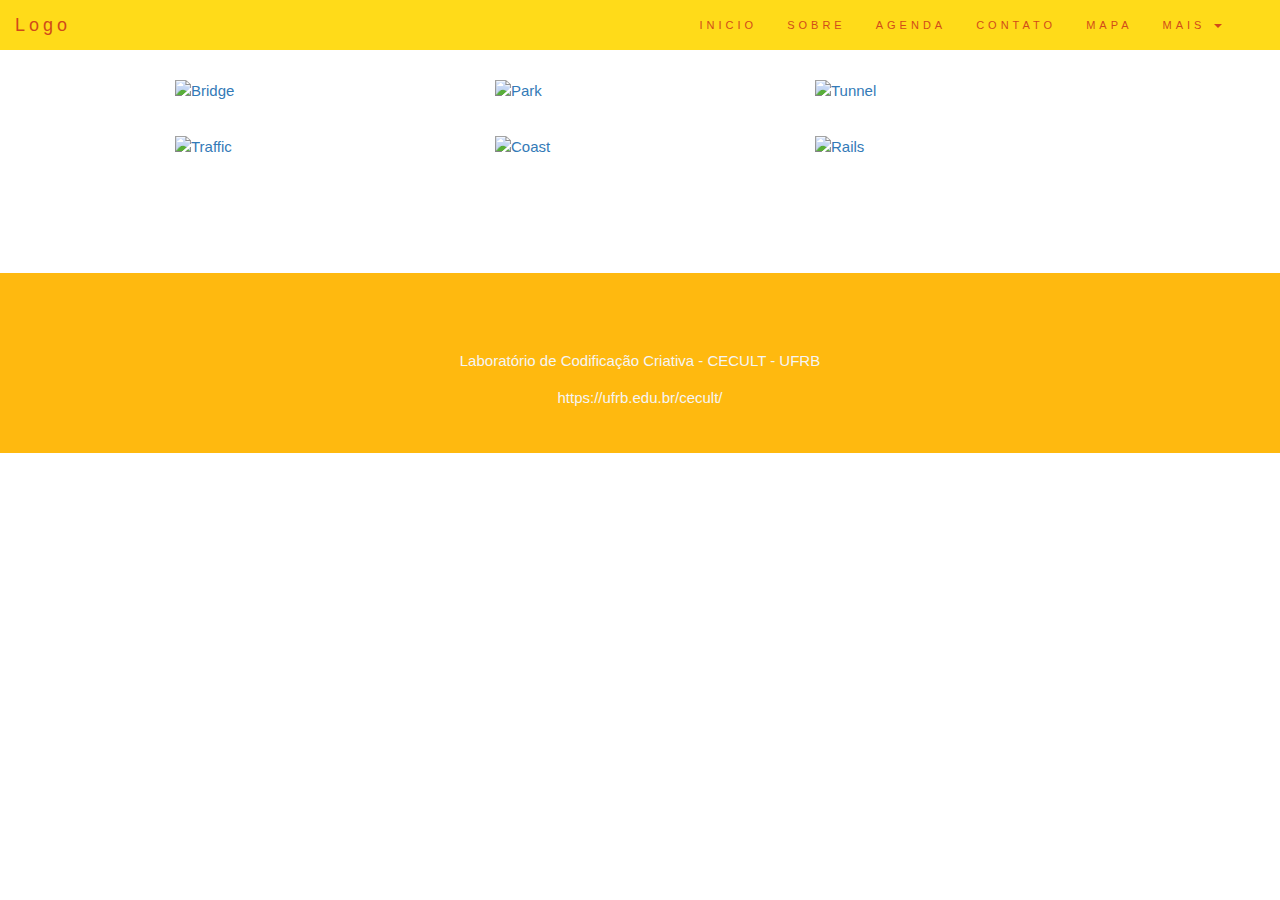
==== mulheres_do_eng_ponte/fotos.htm @ 53c8b8bc "add sessao video e fotos" ====
<html>

<head>
  <meta charset="utf-8">
  <meta name="viewport" content="width=device-width, initial-scale=1">
  <link rel="stylesheet" href="files/bootstrap.css">
  <link href="files/css_002.css" rel="stylesheet" type="text/css">
  <link href="files/css.css" rel="stylesheet" type="text/css">
  <link rel="stylesheet" href="files/style.css">
  <!--
    <link rel="stylesheet" href="files/bootstrap.min.css">
  -->
  <link rel="stylesheet" href="files/baguetteBox.min.css">
  <script src="files/baguetteBox.min.js"></script>
  <script src="files/jquery.js"></script>
  <script src="files/bootstrap.js"></script>

  <title>Mulheres do Engenho da Ponte</title>
</head>

<body id="myFotos" data-spy="scroll" data-target=".navbar" data-offset="50">

  <nav class="navbar navbar-default navbar-fixed-top">
    <div class="container-fluid">
      <div class="navbar-header">
        <button type="button" class="navbar-toggle" data-toggle="collapse" data-target="#myNavbar">
          <span class="icon-bar"></span>
          <span class="icon-bar"></span>
          <span class="icon-bar"></span>
        </button>
        <a class="navbar-brand" href="index.htm">Logo</a>
      </div>
      <div class="collapse navbar-collapse" id="myNavbar">
        <ul class="nav navbar-nav navbar-right">
          <li class=""><a href="index.htm#myPage">INICIO</a></li>
          <li class=""><a href="index.htm#sobre_ini">SOBRE</a></li>
          <li class=""><a href="index.htm#tour">AGENDA</a></li>
          <li class=""><a href="index.htm#contact">CONTATO</a></li>
          <li class=""><a href="index.htm#mapa">MAPA</a></li>
          <li class="dropdown">
            <a class="dropdown-toggle" data-toggle="dropdown" href="#" aria-expanded="false">MAIS
            <span class="caret"></span></a>
            <ul class="dropdown-menu">
              <li class="active"><a href="#">Fotos</a></li>
              <li><a href="videos.htm">Videos</a></li>
              <li><a href="#">Parcerias</a></li>
            </ul>
          </li>
          <li><a href="#"><span class="glyphicon glyphicon-search"></span></a></li>
        </ul>
      </div>
    </div>
  </nav>

  <div class="container">

    <div class="tz-gallery">

      <div class="row">

        <div class="col-sm-6 col-md-4">
          <a class="thumbnail" href="https://raw.githubusercontent.com/LeshikJanz/libraries/master/Related%20images/Bootstrap%20example/bridge.jpg">
            <img src="https://raw.githubusercontent.com/LeshikJanz/libraries/master/Related%20images/Bootstrap%20example/bridge.jpg" alt="Bridge">
          </a>
        </div>
        <div class="col-sm-6 col-md-4">
          <a class="thumbnail" href="https://raw.githubusercontent.com/LeshikJanz/libraries/master/Related%20images/Bootstrap%20example/park.jpg">
            <img src="https://raw.githubusercontent.com/LeshikJanz/libraries/master/Related%20images/Bootstrap%20example/park.jpg" alt="Park">
          </a>
        </div>
        <div class="col-sm-6 col-md-4">
          <a class="thumbnail" href="https://raw.githubusercontent.com/LeshikJanz/libraries/master/Related%20images/Bootstrap%20example/tunnel.jpg">
            <img src="https://raw.githubusercontent.com/LeshikJanz/libraries/master/Related%20images/Bootstrap%20example/tunnel.jpg" alt="Tunnel">
          </a>
        </div>
        <div class="col-sm-6 col-md-4">
          <a class="thumbnail" href="https://raw.githubusercontent.com/LeshikJanz/libraries/master/Related%20images/Bootstrap%20example/traffic.jpg">
            <img src="https://raw.githubusercontent.com/LeshikJanz/libraries/master/Related%20images/Bootstrap%20example/traffic.jpg" alt="Traffic">
          </a>
        </div>
        <div class="col-sm-6 col-md-4">
          <a class="thumbnail" href="https://raw.githubusercontent.com/LeshikJanz/libraries/master/Related%20images/Bootstrap%20example/rails.jpg">
            <img src="https://raw.githubusercontent.com/LeshikJanz/libraries/master/Related%20images/Bootstrap%20example/rails.jpg" alt="Coast">
          </a>
        </div>
        <div class="col-sm-6 col-md-4">
          <a class="thumbnail" href="https://raw.githubusercontent.com/LeshikJanz/libraries/master/Related%20images/Bootstrap%20example/coast.jpg">
            <img src="https://raw.githubusercontent.com/LeshikJanz/libraries/master/Related%20images/Bootstrap%20example/coast.jpg" alt="Rails">
          </a>
        </div>

      </div>

    </div>

  </div>
  <script>
    baguetteBox.run('.tz-gallery');
  </script>
  <!-- Footer -->
  <footer class="text-center">
    <a class="arrow-up" href="#myMedia" data-toggle="tooltip" title="" data-original-title="Home">
      <span class="glyphicon glyphicon-arrow-up"></span>
    </a><br><br>
    <p>Laboratório de Codificação Criativa - CECULT - UFRB</p>
    <p><a href="https://ufrb.edu.br/cecult/" data-toggle="tooltip" title="" data-original-title="Visite CECULT/UFRB">https://ufrb.edu.br/cecult/</a></p>
  </footer>

  <script>
  $(document).ready(function(){
    // Initialize Tooltip
    $('[data-toggle="tooltip"]').tooltip();

    // Add smooth scrolling to all links in navbar + footer link
    $(".navbar .prevent, footer a[href='#myPage']").on('click', function(event) {

      // Prevent default anchor click behavior
      event.preventDefault();

      // Store hash
      var hash = this.hash;

      // Using jQuery's animate() method to add smooth page scroll
      // The optional number (900) specifies the number of milliseconds it takes to scroll to the specified area
      $('html, body').animate({
        scrollTop: $(hash).offset().top
      }, 900, function(){

        // Add hash (#) to URL when done scrolling (default click behavior)
        window.location.hash = hash;
      });
    });
  })
  </script>

</body>

</html>
---- mulheres_do_eng_ponte/files/css_002.css ----
/* latin-ext */
@font-face {
  font-family: 'Lato';
  font-style: normal;
  font-weight: 400;
  src: local('Lato Regular'), local('Lato-Regular'), url(https://fonts.gstatic.com/s/lato/v16/S6uyw4BMUTPHjxAwXjeu.woff2) format('woff2');
  unicode-range: U+0100-024F, U+0259, U+1E00-1EFF, U+2020, U+20A0-20AB, U+20AD-20CF, U+2113, U+2C60-2C7F, U+A720-A7FF;
}
/* latin */
@font-face {
  font-family: 'Lato';
  font-style: normal;
  font-weight: 400;
  src: local('Lato Regular'), local('Lato-Regular'), url(https://fonts.gstatic.com/s/lato/v16/S6uyw4BMUTPHjx4wXg.woff2) format('woff2');
  unicode-range: U+0000-00FF, U+0131, U+0152-0153, U+02BB-02BC, U+02C6, U+02DA, U+02DC, U+2000-206F, U+2074, U+20AC, U+2122, U+2191, U+2193, U+2212, U+2215, U+FEFF, U+FFFD;
}
---- mulheres_do_eng_ponte/files/css.css ----
/* cyrillic-ext */
@font-face {
  font-family: 'Montserrat';
  font-style: normal;
  font-weight: 400;
  src: local('Montserrat Regular'), local('Montserrat-Regular'), url(https://fonts.gstatic.com/s/montserrat/v14/JTUSjIg1_i6t8kCHKm459WRhyzbi.woff2) format('woff2');
  unicode-range: U+0460-052F, U+1C80-1C88, U+20B4, U+2DE0-2DFF, U+A640-A69F, U+FE2E-FE2F;
}
/* cyrillic */
@font-face {
  font-family: 'Montserrat';
  font-style: normal;
  font-weight: 400;
  src: local('Montserrat Regular'), local('Montserrat-Regular'), url(https://fonts.gstatic.com/s/montserrat/v14/JTUSjIg1_i6t8kCHKm459W1hyzbi.woff2) format('woff2');
  unicode-range: U+0400-045F, U+0490-0491, U+04B0-04B1, U+2116;
}
/* vietnamese */
@font-face {
  font-family: 'Montserrat';
  font-style: normal;
  font-weight: 400;
  src: local('Montserrat Regular'), local('Montserrat-Regular'), url(https://fonts.gstatic.com/s/montserrat/v14/JTUSjIg1_i6t8kCHKm459WZhyzbi.woff2) format('woff2');
  unicode-range: U+0102-0103, U+0110-0111, U+1EA0-1EF9, U+20AB;
}
/* latin-ext */
@font-face {
  font-family: 'Montserrat';
  font-style: normal;
  font-weight: 400;
  src: local('Montserrat Regular'), local('Montserrat-Regular'), url(https://fonts.gstatic.com/s/montserrat/v14/JTUSjIg1_i6t8kCHKm459Wdhyzbi.woff2) format('woff2');
  unicode-range: U+0100-024F, U+0259, U+1E00-1EFF, U+2020, U+20A0-20AB, U+20AD-20CF, U+2113, U+2C60-2C7F, U+A720-A7FF;
}
/* latin */
@font-face {
  font-family: 'Montserrat';
  font-style: normal;
  font-weight: 400;
  src: local('Montserrat Regular'), local('Montserrat-Regular'), url(https://fonts.gstatic.com/s/montserrat/v14/JTUSjIg1_i6t8kCHKm459Wlhyw.woff2) format('woff2');
  unicode-range: U+0000-00FF, U+0131, U+0152-0153, U+02BB-02BC, U+02C6, U+02DA, U+02DC, U+2000-206F, U+2074, U+20AC, U+2122, U+2191, U+2193, U+2212, U+2215, U+FEFF, U+FFFD;
}
---- mulheres_do_eng_ponte/files/style.css ----
body {
  font: 400 15px/1.8 Lato, sans-serif;
  color: #777;
}
h3, h4 {
  margin: 10px 0 30px 0;
  letter-spacing: 10px;
  line-height: 1.6;
  font-size: 20px;
  color: #111;
}
.container {
  padding: 80px 120px;
}
.person {
  border: 10px solid transparent;
  margin-bottom: 25px;
  width: 80%;
  height: 80%;
  opacity: 0.7;
}
.person:hover {
  border-color: #f1f1f1;
}
.carousel-inner img {
  -webkit-filter: grayscale(90%);
  filter: grayscale(0%); /* make all photos black and white */
  width: 100%; /* Set width to 100% */
  margin: auto;
}
.carousel-caption h3 {
  color: #fff !important;
}
@media (max-width: 600px) {
  .carousel-caption {
    display: none; /* Hide the carousel text when the screen is less than 600 pixels wide */
  }
}
.bg-1 {
  background: #FFB90F;
  color: #CD3700;
}
.bg-1 h3 {color: #fff;}
.bg-1 p {font-style: italic;}
.list-group-item:first-child {
  border-top-right-radius: 0;
  border-top-left-radius: 0;
}
.list-group-item:last-child {
  border-bottom-right-radius: 0;
  border-bottom-left-radius: 0;
}
.thumbnail {
  padding: 0 0 15px 0;
  border: none;
  border-radius: 0;
}
.thumbnail p {
  margin-top: 15px;
  color: #555;
}
.btn {
  padding: 10px 20px;
  background-color: #FFB90F;
  color: #f1f1f1;
  border-radius: 0;
  transition: .2s;
}
.btn:hover, .btn:focus {
  border: 1px solid #333;
  background-color: #fff;
  color: #000;
}
.modal-header, h4, .close {
  background-color: #333;
  color: #fff !important;
  text-align: center;
  font-size: 30px;
}
.modal-header, .modal-body {
  padding: 40px 50px;
}
.nav-tabs li a {
  color: #777;
}
#googleMap {
  width: 100%;
  height: 400px;
  -webkit-filter: grayscale(100%);
  filter: grayscale(100%);
}
.navbar {
  font-family: Montserrat, sans-serif;
  margin-bottom: 0;
  background-color: #FFD700;
  border: 0;
  font-size: 11px !important;
  letter-spacing: 4px;
  opacity: 0.9;
}
.navbar li a, .navbar .navbar-brand {
  color: #CD3700 !important;
}
.navbar-nav li a:hover {
  color: #CD3700 !important;
}
.navbar-nav li.active a {
  color: #fff !important;
  background-color: #2d2d30
 !important;
}
.navbar-default .navbar-toggle {
  border-color: transparent;
}
.open .dropdown-toggle {
  color: #fff;
  background-color: #555 !important;
}
.dropdown-menu li a {
  color: #000 !important;
}
.dropdown-menu li a:hover {
  background-color: red !important;
}
footer {
  background-color: #FFB90F;
  color: #f5f5f5;
  padding: 32px;
}
footer a {
  color: #f5f5f5;
}
footer a:hover {
  color: #777;
  text-decoration: none;
}
.form-control {
  border-radius: 0;
}
textarea {
  resize: none;
}
---- mulheres_do_eng_ponte/files/baguetteBox.min.css ----
/*!
 * baguetteBox.js
 * @author  feimosi
 * @version 1.8.1
 * @url https://github.com/feimosi/baguetteBox.js
 */
#baguetteBox-overlay {
  display: none;
  opacity: 0;
  position: fixed;
  overflow: hidden;
  top: 0;
  left: 0;
  width: 100%;
  height: 100%;
  z-index: 1000000;
  background-color: #222;
  background-color: rgba(0, 0, 0, .8);
  -webkit-transition: opacity .5s ease;
  transition: opacity .5s ease
}

#baguetteBox-overlay.visible {
  opacity: 1
}

#baguetteBox-overlay .full-image {
  display: inline-block;
  position: relative;
  width: 100%;
  height: 100%;
  text-align: center
}

#baguetteBox-overlay .full-image figure {
  display: inline;
  margin: 0;
  height: 100%
}

#baguetteBox-overlay .full-image img {
  display: inline-block;
  width: auto;
  height: auto;
  max-height: 100%;
  max-width: 100%;
  vertical-align: middle;
  -moz-box-shadow: 0 0 8px rgba(0, 0, 0, .6);
  box-shadow: 0 0 8px rgba(0, 0, 0, .6)
}

#baguetteBox-overlay .full-image figcaption {
  display: block;
  position: absolute;
  bottom: 0;
  width: 100%;
  text-align: center;
  line-height: 1.8;
  white-space: normal;
  color: #ccc;
  background-color: #000;
  background-color: rgba(0, 0, 0, .6);
  font-family: sans-serif
}

#baguetteBox-overlay .full-image:before {
  content: "";
  display: inline-block;
  height: 50%;
  width: 1px;
  margin-right: -1px
}

#baguetteBox-slider {
  position: absolute;
  left: 0;
  top: 0;
  height: 100%;
  width: 100%;
  white-space: nowrap;
  -webkit-transition: left .4s ease, -webkit-transform .4s ease;
  transition: left .4s ease, -webkit-transform .4s ease;
  transition: left .4s ease, transform .4s ease;
  transition: left .4s ease, transform .4s ease, -webkit-transform .4s ease, -moz-transform .4s ease
}

#baguetteBox-slider.bounce-from-right {
  -webkit-animation: bounceFromRight .4s ease-out;
  animation: bounceFromRight .4s ease-out
}

#baguetteBox-slider.bounce-from-left {
  -webkit-animation: bounceFromLeft .4s ease-out;
  animation: bounceFromLeft .4s ease-out
}

@-webkit-keyframes bounceFromRight {
  0%, 100% {
    margin-left: 0
  }

  50% {
    margin-left: -30px
  }
}

@keyframes bounceFromRight {
  0%, 100% {
    margin-left: 0
  }

  50% {
    margin-left: -30px
  }
}

@-webkit-keyframes bounceFromLeft {
  0%, 100% {
    margin-left: 0
  }

  50% {
    margin-left: 30px
  }
}

@keyframes bounceFromLeft {
  0%, 100% {
    margin-left: 0
  }

  50% {
    margin-left: 30px
  }
}

.baguetteBox-button#next-button, .baguetteBox-button#previous-button {
  top: 50%;
  top: calc(50% - 30px);
  width: 44px;
  height: 60px
}

.baguetteBox-button {
  position: absolute;
  cursor: pointer;
  outline: 0;
  padding: 0;
  margin: 0;
  border: 0;
  -moz-border-radius: 15%;
  border-radius: 15%;
  background-color: #323232;
  background-color: rgba(50, 50, 50, .5);
  color: #ddd;
  font: 1.6em sans-serif;
  -webkit-transition: background-color .4s ease;
  transition: background-color .4s ease
}

.baguetteBox-button:focus, .baguetteBox-button:hover {
  background-color: rgba(50, 50, 50, .9)
}

.baguetteBox-button#next-button {
  right: 2%
}

.baguetteBox-button#previous-button {
  left: 2%
}

.baguetteBox-button#close-button {
  top: 20px;
  right: 2%;
  right: calc(2% + 6px);
  width: 30px;
  height: 30px
}

.baguetteBox-button svg {
  position: absolute;
  left: 0;
  top: 0
}

.baguetteBox-spinner {
  width: 40px;
  height: 40px;
  display: inline-block;
  position: absolute;
  top: 50%;
  left: 50%;
  margin-top: -20px;
  margin-left: -20px
}

.baguetteBox-double-bounce1, .baguetteBox-double-bounce2 {
  width: 100%;
  height: 100%;
  -moz-border-radius: 50%;
  border-radius: 50%;
  background-color: #fff;
  opacity: .6;
  position: absolute;
  top: 0;
  left: 0;
  -webkit-animation: bounce 2s infinite ease-in-out;
  animation: bounce 2s infinite ease-in-out
}

.baguetteBox-double-bounce2 {
  -webkit-animation-delay: -1s;
  animation-delay: -1s
}

@-webkit-keyframes bounce {
  0%, 100% {
    -webkit-transform: scale(0);
    transform: scale(0)
  }

  50% {
    -webkit-transform: scale(1);
    transform: scale(1)
  }
}

@keyframes bounce {
  0%, 100% {
    -webkit-transform: scale(0);
    -moz-transform: scale(0);
    transform: scale(0)
  }

  50% {
    -webkit-transform: scale(1);
    -moz-transform: scale(1);
    transform: scale(1)
  }
}
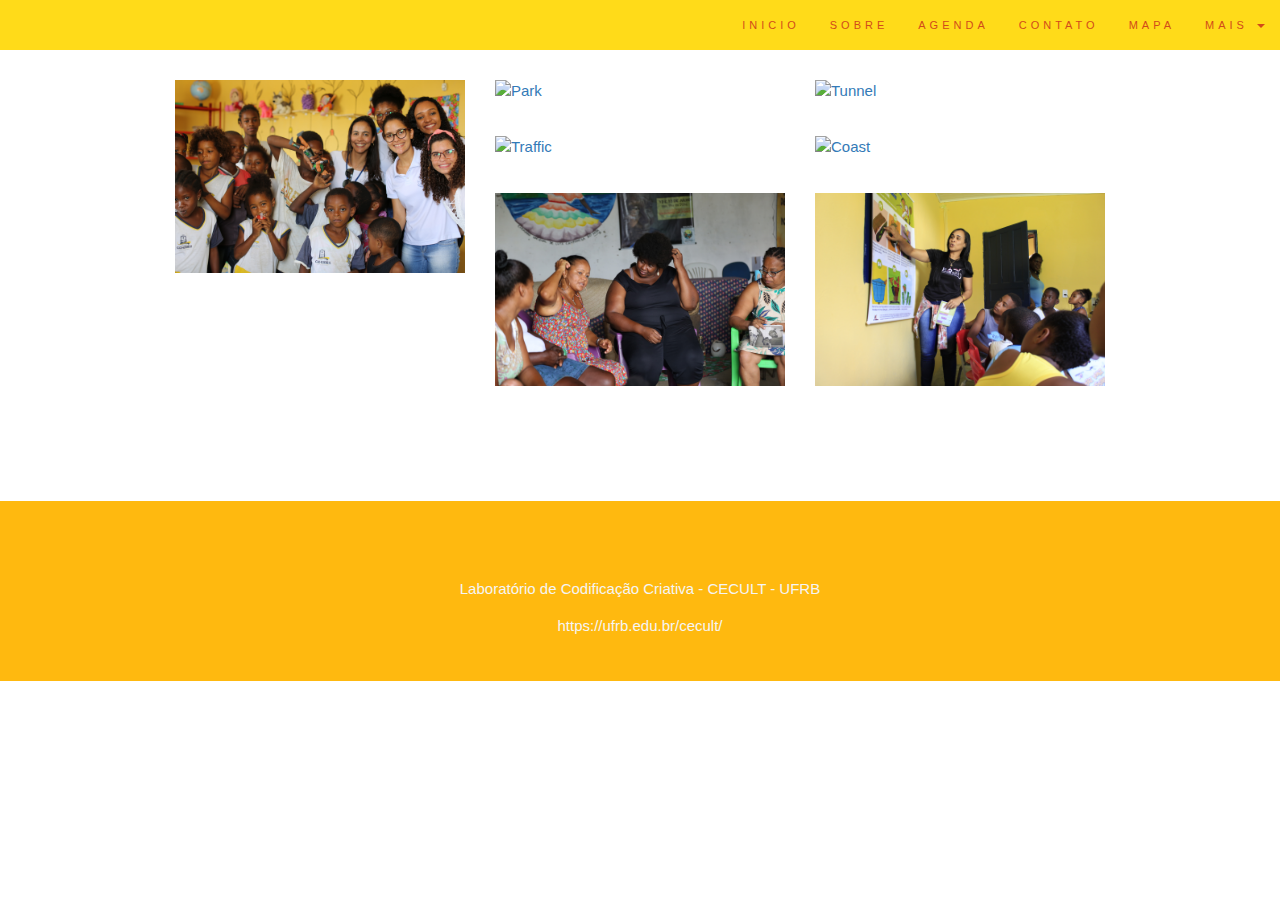
==== commit af7e7456: "ajustes fotos" ====
--- a/mulheres_do_eng_ponte/fotos.htm
+++ b/mulheres_do_eng_ponte/fotos.htm
@@ -15,7 +15,7 @@
   <script src="files/jquery.js"></script>
   <script src="files/bootstrap.js"></script>
 
-  <title>Mulheres do Engenho da Ponte</title>
+  <title>Mulheres do Engenho: Fotos</title>
 </head>
 
 <body id="myFotos" data-spy="scroll" data-target=".navbar" data-offset="50">
@@ -28,7 +28,6 @@
           <span class="icon-bar"></span>
           <span class="icon-bar"></span>
         </button>
-        <a class="navbar-brand" href="index.htm">Logo</a>
       </div>
       <div class="collapse navbar-collapse" id="myNavbar">
         <ul class="nav navbar-nav navbar-right">
@@ -46,7 +45,6 @@
               <li><a href="#">Parcerias</a></li>
             </ul>
           </li>
-          <li><a href="#"><span class="glyphicon glyphicon-search"></span></a></li>
         </ul>
       </div>
     </div>
@@ -59,33 +57,38 @@
       <div class="row">
 
         <div class="col-sm-6 col-md-4">
-          <a class="thumbnail" href="https://raw.githubusercontent.com/LeshikJanz/libraries/master/Related%20images/Bootstrap%20example/bridge.jpg">
-            <img src="https://raw.githubusercontent.com/LeshikJanz/libraries/master/Related%20images/Bootstrap%20example/bridge.jpg" alt="Bridge">
+          <a class="thumbnail" href="files/media/fotos/004.jpg">
+            <img src="files/media/fotos/004.jpg" alt="Bridge">
           </a>
         </div>
         <div class="col-sm-6 col-md-4">
-          <a class="thumbnail" href="https://raw.githubusercontent.com/LeshikJanz/libraries/master/Related%20images/Bootstrap%20example/park.jpg">
-            <img src="https://raw.githubusercontent.com/LeshikJanz/libraries/master/Related%20images/Bootstrap%20example/park.jpg" alt="Park">
+          <a class="thumbnail" href="files/media/fotos/005.jpg">
+            <img src="files/media/fotos/005.jpg" alt="Park">
           </a>
         </div>
         <div class="col-sm-6 col-md-4">
-          <a class="thumbnail" href="https://raw.githubusercontent.com/LeshikJanz/libraries/master/Related%20images/Bootstrap%20example/tunnel.jpg">
-            <img src="https://raw.githubusercontent.com/LeshikJanz/libraries/master/Related%20images/Bootstrap%20example/tunnel.jpg" alt="Tunnel">
+          <a class="thumbnail" href="files/media/fotos/006.jpg">
+            <img src="files/media/fotos/006.jpg" alt="Tunnel">
           </a>
         </div>
         <div class="col-sm-6 col-md-4">
-          <a class="thumbnail" href="https://raw.githubusercontent.com/LeshikJanz/libraries/master/Related%20images/Bootstrap%20example/traffic.jpg">
-            <img src="https://raw.githubusercontent.com/LeshikJanz/libraries/master/Related%20images/Bootstrap%20example/traffic.jpg" alt="Traffic">
+          <a class="thumbnail" href="files/media/fotos/007.jpg">
+            <img src="files/media/fotos/007.jpg" alt="Traffic">
           </a>
         </div>
         <div class="col-sm-6 col-md-4">
-          <a class="thumbnail" href="https://raw.githubusercontent.com/LeshikJanz/libraries/master/Related%20images/Bootstrap%20example/rails.jpg">
-            <img src="https://raw.githubusercontent.com/LeshikJanz/libraries/master/Related%20images/Bootstrap%20example/rails.jpg" alt="Coast">
+          <a class="thumbnail" href="files/media/fotos/008.jpg">
+            <img src="files/media/fotos/008.jpg" alt="Coast">
           </a>
         </div>
         <div class="col-sm-6 col-md-4">
-          <a class="thumbnail" href="https://raw.githubusercontent.com/LeshikJanz/libraries/master/Related%20images/Bootstrap%20example/coast.jpg">
-            <img src="https://raw.githubusercontent.com/LeshikJanz/libraries/master/Related%20images/Bootstrap%20example/coast.jpg" alt="Rails">
+          <a class="thumbnail" href="files/media/fotos/009.jpg">
+            <img src="files/media/fotos/009.jpg" alt="Rails">
+          </a>
+        </div>
+        <div class="col-sm-6 col-md-4">
+          <a class="thumbnail" href="files/media/fotos/010.jpg">
+            <img src="files/media/fotos/010.jpg" alt="Rails">
           </a>
         </div>
 
@@ -112,7 +115,7 @@
     $('[data-toggle="tooltip"]').tooltip();
 
     // Add smooth scrolling to all links in navbar + footer link
-    $(".navbar .prevent, footer a[href='#myPage']").on('click', function(event) {
+    $(".navbar a[href^='#'], footer a[href='#myPage']").on('click', function(event) {
 
       // Prevent default anchor click behavior
       event.preventDefault();
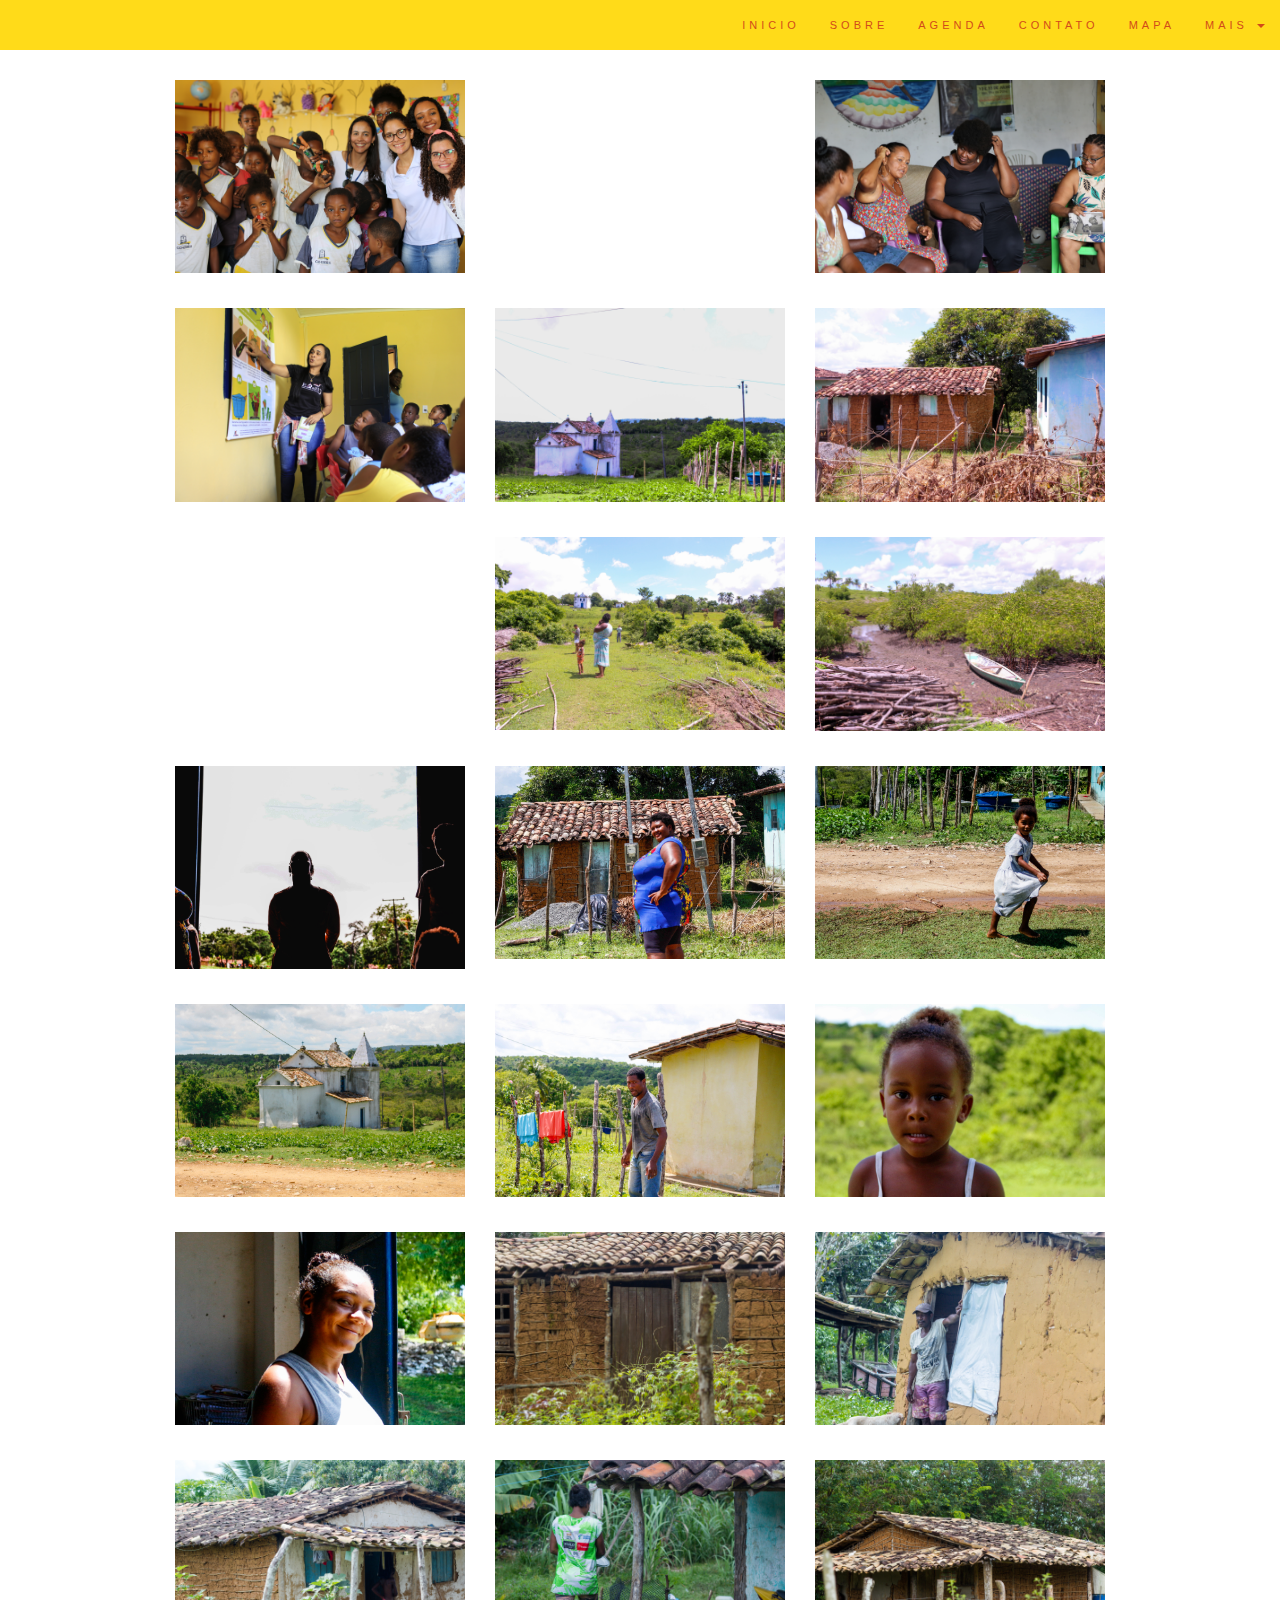
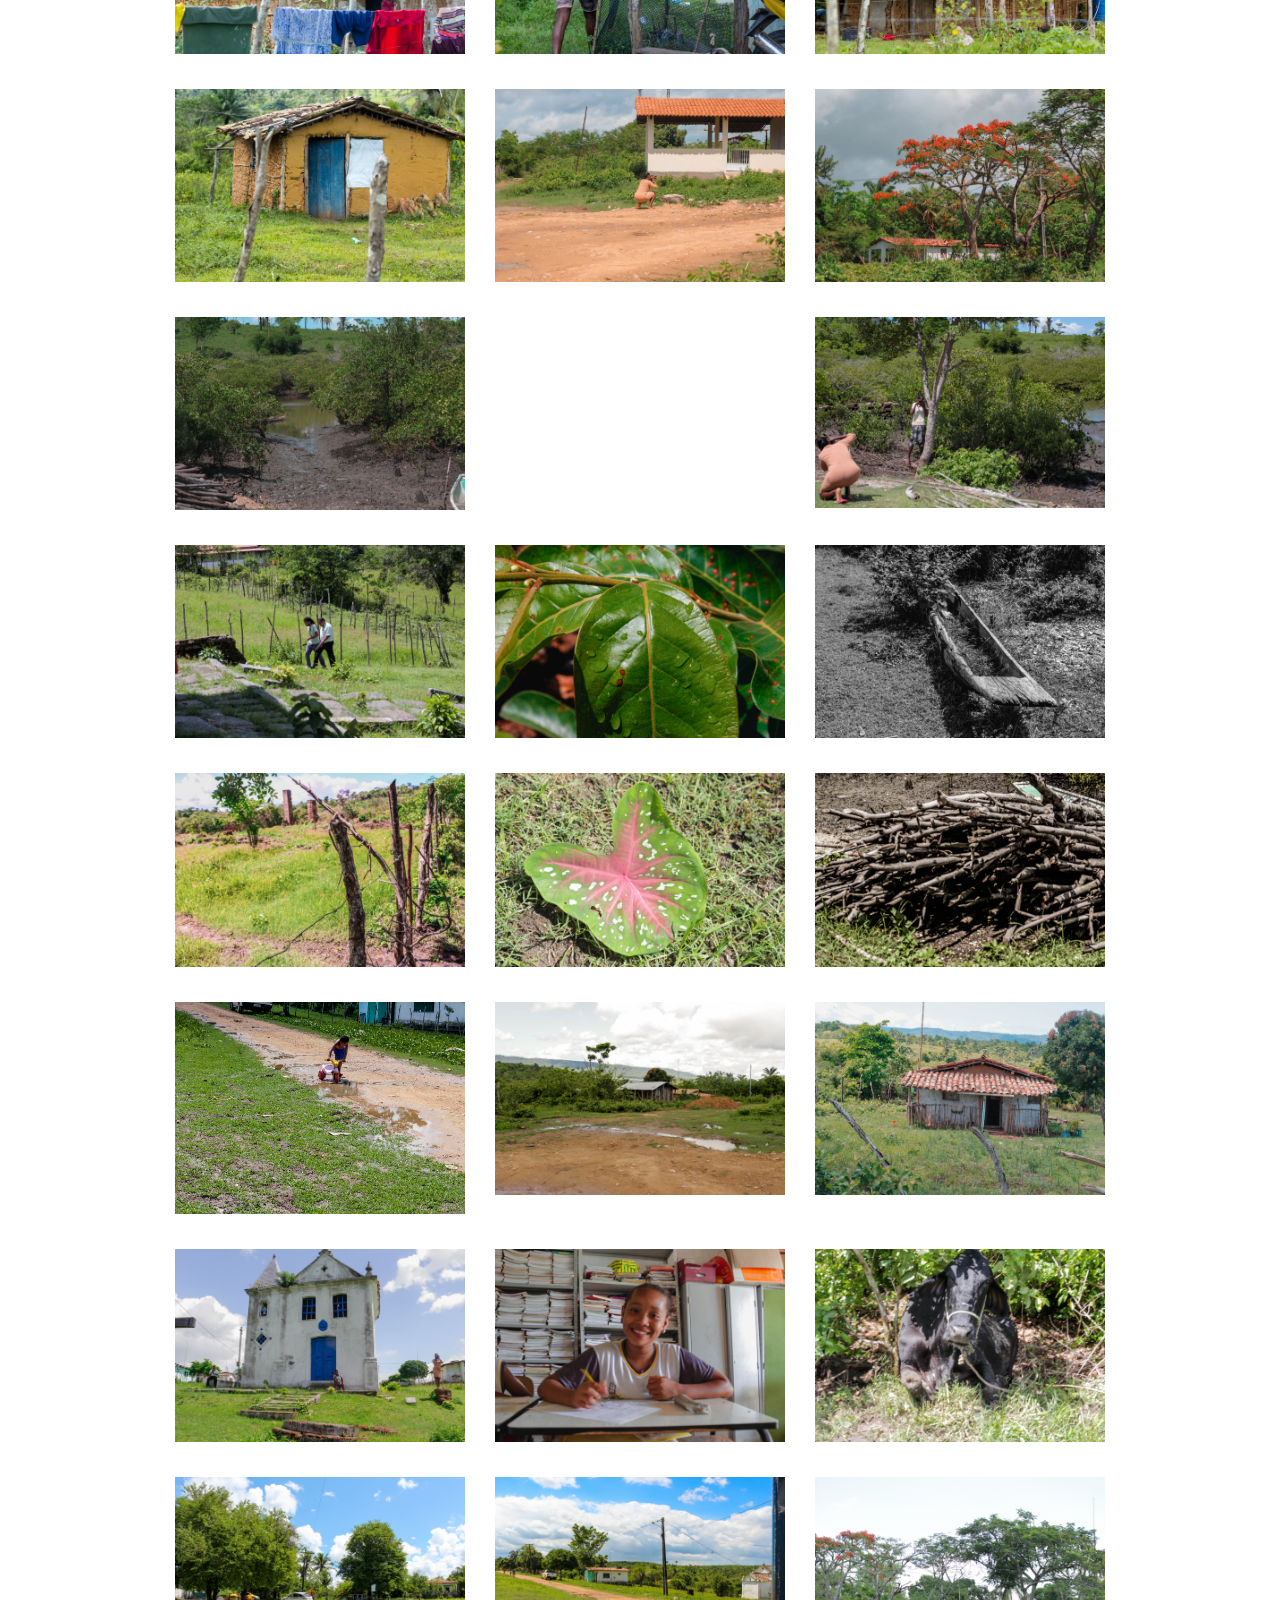
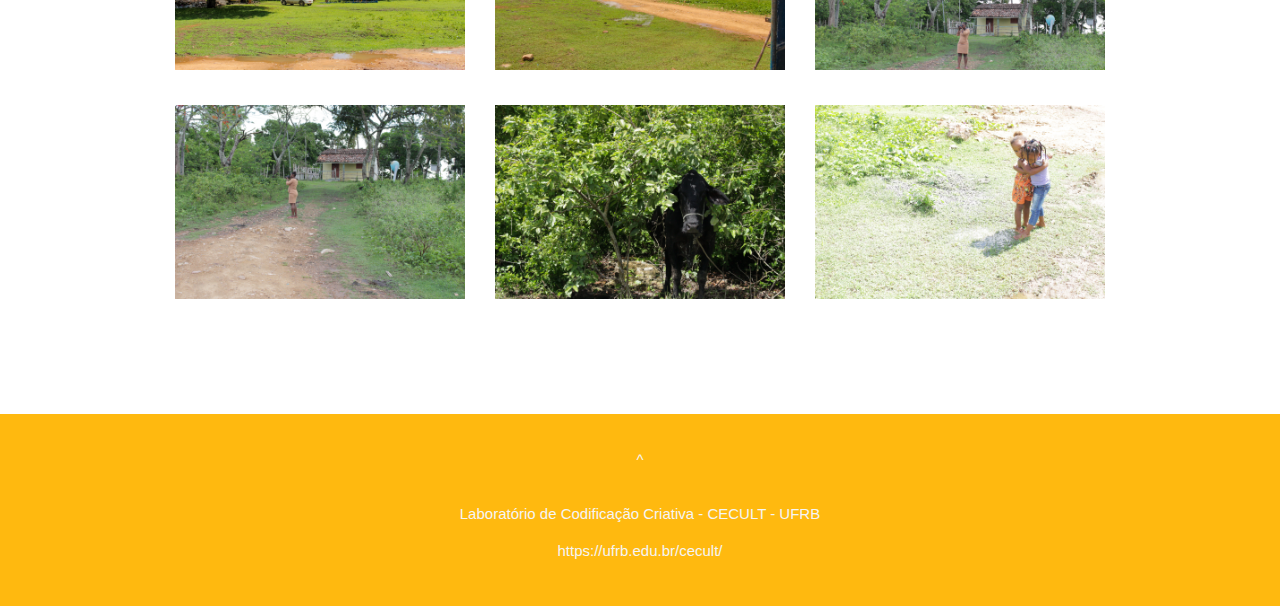
==== commit 93531c09: "fotos ok" ====
--- a/mulheres_do_eng_ponte/fotos.htm
+++ b/mulheres_do_eng_ponte/fotos.htm
@@ -56,44 +56,262 @@
 
       <div class="row">
 
-        <div class="col-sm-6 col-md-4">
+        <div class="col-sm-4">
           <a class="thumbnail" href="files/media/fotos/004.jpg">
-            <img src="files/media/fotos/004.jpg" alt="Bridge">
-          </a>
-        </div>
-        <div class="col-sm-6 col-md-4">
-          <a class="thumbnail" href="files/media/fotos/005.jpg">
-            <img src="files/media/fotos/005.jpg" alt="Park">
-          </a>
-        </div>
-        <div class="col-sm-6 col-md-4">
-          <a class="thumbnail" href="files/media/fotos/006.jpg">
-            <img src="files/media/fotos/006.jpg" alt="Tunnel">
-          </a>
-        </div>
-        <div class="col-sm-6 col-md-4">
+            <img src="files/media/fotos/004.jpg" alt="">
+          </a>
+        </div>
+        <div class="col-sm-4">
           <a class="thumbnail" href="files/media/fotos/007.jpg">
-            <img src="files/media/fotos/007.jpg" alt="Traffic">
-          </a>
-        </div>
-        <div class="col-sm-6 col-md-4">
-          <a class="thumbnail" href="files/media/fotos/008.jpg">
-            <img src="files/media/fotos/008.jpg" alt="Coast">
-          </a>
-        </div>
-        <div class="col-sm-6 col-md-4">
+            <img src="files/media/fotos/007.jpg" alt="">
+          </a>
+        </div>
+        <div class="col-sm-4">
           <a class="thumbnail" href="files/media/fotos/009.jpg">
-            <img src="files/media/fotos/009.jpg" alt="Rails">
-          </a>
-        </div>
-        <div class="col-sm-6 col-md-4">
+            <img src="files/media/fotos/009.jpg" alt="">
+          </a>
+        </div>
+      </div>
+        <div class="row">
+        <div class="col-sm-4">
           <a class="thumbnail" href="files/media/fotos/010.jpg">
-            <img src="files/media/fotos/010.jpg" alt="Rails">
-          </a>
-        </div>
-
-      </div>
-
+            <img src="files/media/fotos/010.jpg" alt="">
+          </a>
+        </div>
+        <div class="col-sm-4">
+          <a class="thumbnail" href="files/media/fotos/011.jpg">
+            <img src="files/media/fotos/011.jpg" alt="">
+          </a>
+        </div>
+        <div class="col-sm-4">
+          <a class="thumbnail" href="files/media/fotos/012.jpg">
+            <img src="files/media/fotos/012.jpg" alt="">
+          </a>
+        </div>
+        </div>
+        <div class="row">
+        <div class="col-sm-4">
+          <a class="thumbnail" href="files/media/fotos/013.jpg">
+            <img src="files/media/fotos/013.jpg" alt="">
+          </a>
+        </div>
+        <div class="col-sm-4">
+          <a class="thumbnail" href="files/media/fotos/014.jpg">
+            <img src="files/media/fotos/014.jpg" alt="">
+          </a>
+        </div>
+        <div class="col-sm-4">
+          <a class="thumbnail" href="files/media/fotos/015.jpg">
+            <img src="files/media/fotos/015.jpg" alt="">
+          </a>
+        </div>
+      </div>
+      <div class="row">
+      <div class="col-sm-4">
+        <a class="thumbnail" href="files/media/fotos/016.jpg">
+          <img src="files/media/fotos/016.jpg" alt="">
+        </a>
+      </div>
+      <div class="col-sm-4">
+        <a class="thumbnail" href="files/media/fotos/017.jpg">
+          <img src="files/media/fotos/017.jpg" alt="">
+        </a>
+      </div>
+      <div class="col-sm-4">
+        <a class="thumbnail" href="files/media/fotos/018.jpg">
+          <img src="files/media/fotos/018.jpg" alt="">
+        </a>
+      </div>
+    </div>
+    <div class="row">
+    <div class="col-sm-4">
+      <a class="thumbnail" href="files/media/fotos/019.jpg">
+        <img src="files/media/fotos/019.jpg" alt="">
+      </a>
+    </div>
+    <div class="col-sm-4">
+      <a class="thumbnail" href="files/media/fotos/020.jpg">
+        <img src="files/media/fotos/020.jpg" alt="">
+      </a>
+    </div>
+    <div class="col-sm-4">
+      <a class="thumbnail" href="files/media/fotos/021.jpg">
+        <img src="files/media/fotos/021.jpg" alt="">
+      </a>
+    </div>
+  </div>
+  <div class="row">
+  <div class="col-sm-4">
+    <a class="thumbnail" href="files/media/fotos/022.jpg">
+      <img src="files/media/fotos/022.jpg" alt="">
+    </a>
+  </div>
+  <div class="col-sm-4">
+    <a class="thumbnail" href="files/media/fotos/023.jpg">
+      <img src="files/media/fotos/023.jpg" alt="">
+    </a>
+  </div>
+  <div class="col-sm-4">
+    <a class="thumbnail" href="files/media/fotos/024.jpg">
+      <img src="files/media/fotos/024.jpg" alt="">
+    </a>
+  </div>
+</div>
+<div class="row">
+<div class="col-sm-4">
+  <a class="thumbnail" href="files/media/fotos/025.jpg">
+    <img src="files/media/fotos/025.jpg" alt="">
+  </a>
+</div>
+<div class="col-sm-4">
+  <a class="thumbnail" href="files/media/fotos/026.jpg">
+    <img src="files/media/fotos/026.jpg" alt="">
+  </a>
+</div>
+<div class="col-sm-4">
+  <a class="thumbnail" href="files/media/fotos/027.jpg">
+    <img src="files/media/fotos/027.jpg" alt="">
+  </a>
+</div>
+</div>
+<div class="row">
+<div class="col-sm-4">
+  <a class="thumbnail" href="files/media/fotos/028.jpg">
+    <img src="files/media/fotos/028.jpg" alt="">
+  </a>
+</div>
+<div class="col-sm-4">
+  <a class="thumbnail" href="files/media/fotos/029.jpg">
+    <img src="files/media/fotos/029.jpg" alt="">
+  </a>
+</div>
+<div class="col-sm-4">
+  <a class="thumbnail" href="files/media/fotos/030.jpg">
+    <img src="files/media/fotos/030.jpg" alt="">
+  </a>
+</div>
+</div>
+<div class="row">
+<div class="col-sm-4">
+  <a class="thumbnail" href="files/media/fotos/031.jpg">
+    <img src="files/media/fotos/031.jpg" alt="">
+  </a>
+</div>
+<div class="col-sm-4">
+  <a class="thumbnail" href="files/media/fotos/032.jpg">
+    <img src="files/media/fotos/032.jpg" alt="">
+  </a>
+</div>
+<div class="col-sm-4">
+  <a class="thumbnail" href="files/media/fotos/033.jpg">
+    <img src="files/media/fotos/033.jpg" alt="">
+  </a>
+</div>
+</div>
+<div class="row">
+<div class="col-sm-4">
+  <a class="thumbnail" href="files/media/fotos/034.jpg">
+    <img src="files/media/fotos/034.jpg" alt="">
+  </a>
+</div>
+<div class="col-sm-4">
+  <a class="thumbnail" href="files/media/fotos/035.jpg">
+    <img src="files/media/fotos/035.jpg" alt="">
+  </a>
+</div>
+<div class="col-sm-4">
+  <a class="thumbnail" href="files/media/fotos/036.jpg">
+    <img src="files/media/fotos/036.jpg" alt="">
+  </a>
+</div>
+</div>
+<div class="row">
+<div class="col-sm-4">
+  <a class="thumbnail" href="files/media/fotos/037.jpg">
+    <img src="files/media/fotos/037.jpg" alt="">
+  </a>
+</div>
+<div class="col-sm-4">
+  <a class="thumbnail" href="files/media/fotos/052.jpg">
+    <img src="files/media/fotos/052.jpg" alt="">
+  </a>
+</div>
+<div class="col-sm-4">
+  <a class="thumbnail" href="files/media/fotos/039.jpg">
+    <img src="files/media/fotos/039.jpg" alt="">
+  </a>
+</div>
+</div>
+<div class="row">
+<div class="col-sm-4">
+  <a class="thumbnail" href="files/media/fotos/040.jpg">
+    <img src="files/media/fotos/040.jpg" alt="">
+  </a>
+</div>
+<div class="col-sm-4">
+  <a class="thumbnail" href="files/media/fotos/041.jpg">
+    <img src="files/media/fotos/041.jpg" alt="">
+  </a>
+</div>
+<div class="col-sm-4">
+  <a class="thumbnail" href="files/media/fotos/042.jpg">
+    <img src="files/media/fotos/042.jpg" alt="">
+  </a>
+</div>
+</div>
+<div class="row">
+<div class="col-sm-4">
+  <a class="thumbnail" href="files/media/fotos/043.jpg">
+    <img src="files/media/fotos/043.jpg" alt="">
+  </a>
+</div>
+<div class="col-sm-4">
+  <a class="thumbnail" href="files/media/fotos/044.jpg">
+    <img src="files/media/fotos/044.jpg" alt="">
+  </a>
+</div>
+<div class="col-sm-4">
+  <a class="thumbnail" href="files/media/fotos/045.jpg">
+    <img src="files/media/fotos/045.jpg" alt="">
+  </a>
+</div>
+</div>
+<div class="row">
+<div class="col-sm-4">
+  <a class="thumbnail" href="files/media/fotos/046.jpg">
+    <img src="files/media/fotos/046.jpg" alt="">
+  </a>
+</div>
+<div class="col-sm-4">
+  <a class="thumbnail" href="files/media/fotos/047.jpg">
+    <img src="files/media/fotos/047.jpg" alt="">
+  </a>
+</div>
+<div class="col-sm-4">
+  <a class="thumbnail" href="files/media/fotos/048.jpg">
+    <img src="files/media/fotos/048.jpg" alt="">
+  </a>
+</div>
+</div>
+<div class="row">
+<div class="col-sm-4">
+  <a class="thumbnail" href="files/media/fotos/049.jpg">
+    <img src="files/media/fotos/049.jpg" alt="">
+  </a>
+</div>
+<div class="col-sm-4">
+  <a class="thumbnail" href="files/media/fotos/050.jpg">
+    <img src="files/media/fotos/050.jpg" alt="">
+  </a>
+</div>
+<div class="col-sm-4">
+  <a class="thumbnail" href="files/media/fotos/051.jpg">
+    <img src="files/media/fotos/051.jpg" alt="">
+  </a>
+</div>
+</div>
+<!--*********************-->
+      </div>
     </div>
 
   </div>
@@ -102,8 +320,8 @@
   </script>
   <!-- Footer -->
   <footer class="text-center">
-    <a class="arrow-up" href="#myMedia" data-toggle="tooltip" title="" data-original-title="Home">
-      <span class="glyphicon glyphicon-arrow-up"></span>
+    <a class="arrow-up" href="#myFotos" data-toggle="tooltip" title="" data-original-title="Home">
+      <span>^</span>
     </a><br><br>
     <p>Laboratório de Codificação Criativa - CECULT - UFRB</p>
     <p><a href="https://ufrb.edu.br/cecult/" data-toggle="tooltip" title="" data-original-title="Visite CECULT/UFRB">https://ufrb.edu.br/cecult/</a></p>
@@ -115,7 +333,7 @@
     $('[data-toggle="tooltip"]').tooltip();
 
     // Add smooth scrolling to all links in navbar + footer link
-    $(".navbar a[href^='#'], footer a[href='#myPage']").on('click', function(event) {
+    $(".navbar a[href^='#'], footer a[href='#myFotos']").on('click', function(event) {
 
       // Prevent default anchor click behavior
       event.preventDefault();
